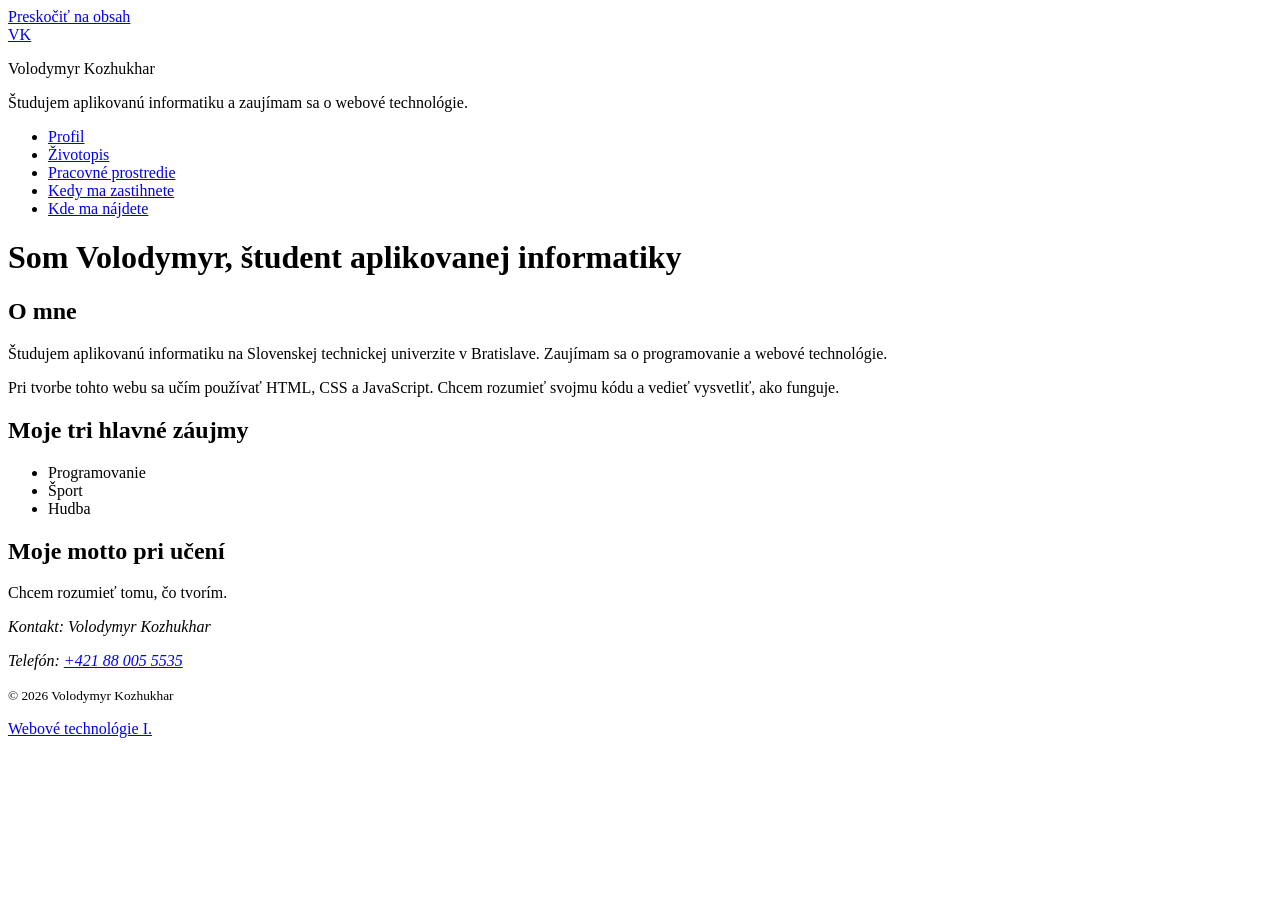
==== Z1_kozhukhar/index.html @ 96ff702a "WIP(Zadanie1): adds main page and site structure" ====
<!DOCTYPE html>
<html lang="sk">
<head>
    <meta charset="UTF-8">
    <meta name="viewport" content="width=device-width, initial-scale=1.0">
    <meta name="description" content="Volám sa Volodymyr Kozhukhar a študujem aplikovanú informatiku na STU v Bratislave. Toto je moja osobná stránka.">
    <meta property="og:title" content="Profil | Volodymyr Kozhukhar">
    <meta property="og:description" content="Spoznajte moje štúdium, záujmy a zameranie na webové technológie.">
    <title>Profil | Volodymyr Kozhukhar</title>
    <link rel="stylesheet" href="css/style.css">
</head>
<body>
    <a href="#main-content">Preskočiť na obsah</a>

    <header class="site-header">
        <a class="site-logo" href="index.html" aria-label="Volodymyr Kozhukhar – úvodná stránka">VK</a>
        <p class="site-name">Volodymyr Kozhukhar</p>
        <p class="site-tagline">Študujem aplikovanú informatiku a zaujímam sa o webové technológie.</p>
    </header>

    <nav class="site-nav" aria-label="Hlavná navigácia">
        <ul class="nav-list">
            <li><a class="nav-link" href="index.html" aria-current="page">Profil</a></li>
            <li><a class="nav-link" href="pages/cv.html">Životopis</a></li>
            <li><a class="nav-link" href="pages/workspace.html">Pracovné prostredie</a></li>
            <li><a class="nav-link" href="pages/schedule.html">Kedy ma zastihnete</a></li>
            <li><a class="nav-link" href="pages/map.html">Kde ma nájdete</a></li>
        </ul>
    </nav>

    <main id="main-content">
        <h1>Som Volodymyr, študent aplikovanej informatiky</h1>

        <section class="profile" aria-labelledby="about-heading">
            <h2 id="about-heading">O mne</h2>
            <p>
                Študujem aplikovanú informatiku na Slovenskej technickej univerzite
                v Bratislave. Zaujímam sa o programovanie a webové technológie.
            </p>
            <p>
                Pri tvorbe tohto webu sa učím používať HTML, CSS a JavaScript.
                Chcem rozumieť svojmu kódu a vedieť vysvetliť, ako funguje.
            </p>
        </section>

        <section class="interests" aria-labelledby="interests-heading">
            <h2 id="interests-heading">Moje tri hlavné záujmy</h2>
            <ul>
                <li>Programovanie</li>
                <li>Šport</li>
                <li>Hudba</li>
            </ul>
        </section>

        <aside class="profile-motto" aria-labelledby="motto-heading">
            <h2 id="motto-heading">Moje motto pri učení</h2>
            <p>Chcem rozumieť tomu, čo tvorím.</p>
        </aside>
    </main>

    <footer class="site-footer">
        <address class="contact">
            <p>Kontakt: Volodymyr Kozhukhar</p>
            <p>Telefón: <a href="tel:+421880055535">+421 88 005 5535</a></p>
        </address>
        <p><small>© 2026 Volodymyr Kozhukhar</small></p>
        <p><a href="https://webte.iolab.sk/">Webové technológie I.</a></p>
    </footer>
</body>
</html>
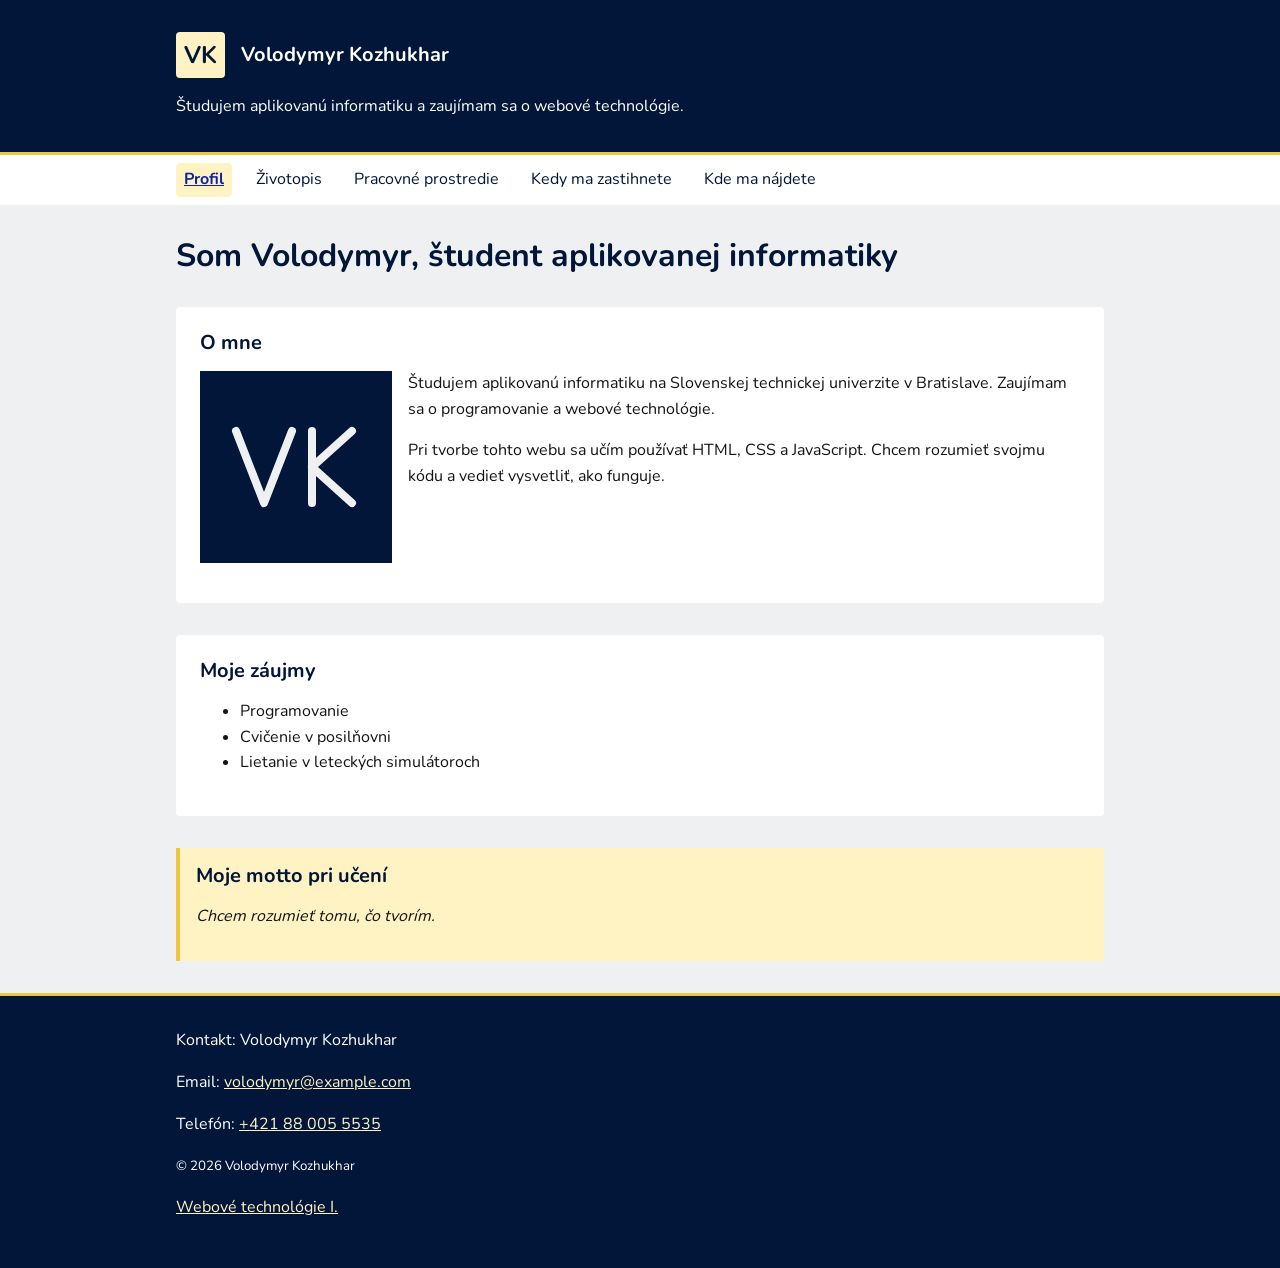
==== commit 88fa4f1b: "feat(Zadanie1): adds all html pages and css files" ====
--- a/Z1_kozhukhar/index.html
+++ b/Z1_kozhukhar/index.html
@@ -10,7 +10,7 @@
     <link rel="stylesheet" href="css/style.css">
 </head>
 <body>
-    <a href="#main-content">Preskočiť na obsah</a>
+    <a class="skip-link" href="#main-content">Preskočiť na obsah</a>
 
     <header class="site-header">
         <a class="site-logo" href="index.html" aria-label="Volodymyr Kozhukhar – úvodná stránka">VK</a>
@@ -19,6 +19,8 @@
     </header>
 
     <nav class="site-nav" aria-label="Hlavná navigácia">
+        <input class="menu-toggle" type="checkbox" id="menu-toggle">
+        <label class="menu-label" for="menu-toggle">☰ Menu</label>
         <ul class="nav-list">
             <li><a class="nav-link" href="index.html" aria-current="page">Profil</a></li>
             <li><a class="nav-link" href="pages/cv.html">Životopis</a></li>
@@ -33,6 +35,7 @@
 
         <section class="profile" aria-labelledby="about-heading">
             <h2 id="about-heading">O mne</h2>
+            <img class="profile-image" src="img/avatar.svg" alt="Avatar s mojimi iniciálami VK" width="240" height="240" loading="lazy">
             <p>
                 Študujem aplikovanú informatiku na Slovenskej technickej univerzite
                 v Bratislave. Zaujímam sa o programovanie a webové technológie.
@@ -44,11 +47,11 @@
         </section>
 
         <section class="interests" aria-labelledby="interests-heading">
-            <h2 id="interests-heading">Moje tri hlavné záujmy</h2>
+            <h2 id="interests-heading">Moje záujmy</h2>
             <ul>
                 <li>Programovanie</li>
-                <li>Šport</li>
-                <li>Hudba</li>
+                <li>Cvičenie v posilňovni</li>
+                <li>Lietanie v leteckých simulátoroch</li>
             </ul>
         </section>
 
@@ -61,6 +64,7 @@
     <footer class="site-footer">
         <address class="contact">
             <p>Kontakt: Volodymyr Kozhukhar</p>
+            <p>Email: <a href="mailto:volodymyr@example.com">volodymyr@example.com</a></p>
             <p>Telefón: <a href="tel:+421880055535">+421 88 005 5535</a></p>
         </address>
         <p><small>© 2026 Volodymyr Kozhukhar</small></p>
--- a/Z1_kozhukhar/css/style.css
+++ b/Z1_kozhukhar/css/style.css
@@ -0,0 +1,559 @@
+@font-face {
+    font-family: "Nunito";
+    src: url("../fonts/nunito-latin.woff2") format("woff2");
+    font-weight: 400 700;
+    font-display: swap;
+}
+
+@font-face {
+    font-family: "Nunito";
+    src: url("../fonts/nunito-latin-ext.woff2") format("woff2");
+    font-weight: 400 700;
+    font-display: swap;
+    unicode-range: U+0100-02BA, U+02BD-02C5, U+02C7-02CC, U+02CE-02D7, U+02DD-02FF, U+0304, U+0308, U+0329, U+1D00-1DBF, U+1E00-1E9F, U+1EF2-1EFF, U+2020, U+20A0-20AB, U+20AD-20C4, U+2113, U+2C60-2C7F, U+A720-A7FF;
+}
+
+:root {
+    --color-brand: #011638;
+    --color-brand-secondary: #0d21a1;
+    --color-accent: #eec643;
+    --color-accent-soft: #fff3c4;
+    --color-text: #141414;
+    --color-background: #eff0f2;
+    --color-surface: #ffffff;
+    --color-shadow: rgb(0 0 0 / 0.18);
+    --radius: 0.25rem;
+    --space: 1rem;
+    --content-width: 60rem;
+    --dot-size: 1rem;
+    --panel-width: 16rem;
+    --panel-area: 9rem;
+}
+
+* {
+    box-sizing: border-box;
+}
+
+body {
+    margin: 0;
+    font-family: "Nunito", sans-serif;
+    font-size: 1rem;
+    line-height: 1.6;
+    color: var(--color-text);
+    background-color: var(--color-background);
+}
+
+main {
+    max-width: var(--content-width);
+    margin-inline: auto;
+    padding-inline: var(--space);
+}
+
+.site-header,
+.site-nav,
+.site-footer {
+    padding-inline: max(var(--space), calc((100% - var(--content-width)) / 2 + var(--space)));
+}
+
+.schedule-page {
+    --content-width: 90rem;
+}
+
+.site-header,
+main,
+.site-footer {
+    padding-block: calc(2 * var(--space));
+}
+
+main > section,
+main > aside {
+    margin-top: calc(2 * var(--space));
+}
+
+main > section {
+    padding: calc(1.5 * var(--space));
+    background-color: var(--color-surface);
+    border-radius: var(--radius);
+}
+
+.site-header {
+    display: flex;
+    flex-wrap: wrap;
+    align-items: center;
+    gap: var(--space);
+    color: var(--color-surface);
+    background-color: var(--color-brand);
+    border-bottom: 3px solid var(--color-accent);
+}
+
+.site-logo {
+    padding: 0.25rem 0.5rem;
+    color: var(--color-brand);
+    background-color: var(--color-accent-soft);
+    border-radius: var(--radius);
+    font-size: 1.5rem;
+    font-weight: 700;
+    text-decoration: none;
+}
+
+.site-name {
+    margin: 0;
+    font-size: 1.25rem;
+    font-weight: 700;
+}
+
+.site-tagline {
+    flex-basis: 100%;
+    margin: 0;
+}
+
+.site-nav {
+    padding-block: calc(var(--space) / 2);
+    background-color: var(--color-surface);
+}
+
+.nav-list {
+    display: flex;
+    flex-wrap: wrap;
+    gap: var(--space);
+    list-style: none;
+    margin: 0;
+    padding: 0;
+}
+
+.nav-link {
+    display: inline-block;
+    padding: 0.25rem 0.5rem;
+    color: var(--color-brand);
+    border-radius: var(--radius);
+    text-decoration: none;
+}
+
+.nav-link:hover {
+    background-color: var(--color-accent-soft);
+    text-decoration: underline;
+}
+
+.nav-link[aria-current="page"] {
+    color: var(--color-brand-secondary);
+    background-color: var(--color-accent-soft);
+    font-weight: 700;
+    text-decoration: underline;
+}
+
+h1,
+h2 {
+    margin: 0 0 var(--space);
+    color: var(--color-brand);
+    line-height: 1.2;
+}
+
+h1 {
+    font-size: 2rem;
+}
+
+h2 {
+    font-size: 1.25rem;
+}
+
+p {
+    margin: 0 0 var(--space);
+}
+
+a {
+    color: var(--color-brand);
+}
+
+.profile-motto {
+    border-inline-start: 0.25rem solid var(--color-accent);
+    padding: var(--space);
+    background-color: var(--color-accent-soft);
+}
+
+.profile-motto p {
+    font-style: italic;
+}
+
+.site-footer {
+    color: var(--color-surface);
+    background-color: var(--color-brand);
+    border-top: 3px solid var(--color-accent);
+}
+
+.site-footer a {
+    color: var(--color-accent-soft);
+}
+
+.contact,
+.cv-contact address {
+    font-style: normal;
+}
+
+.cv-layout {
+    display: grid;
+    grid-template-columns: 1fr;
+}
+
+.cv-contact,
+.cv-content {
+    padding: var(--space);
+}
+
+.cv-contact {
+    color: var(--color-background);
+    background-color: var(--color-brand);
+}
+
+.cv-contact h2,
+.cv-contact a {
+    color: inherit;
+}
+
+.cv-content {
+    background-color: var(--color-surface);
+}
+
+.cv-content > section + section {
+    margin-top: calc(2 * var(--space));
+}
+
+@media (min-width: 48rem) {
+    .cv-layout {
+        grid-template-columns: 1fr 2fr;
+    }
+
+    .map-controls {
+        grid-template-columns: 1fr 1fr;
+    }
+}
+
+.table-container {
+    overflow-x: auto;
+}
+
+.schedule-table {
+    width: 100%;
+    min-width: 48rem;
+    /* border-collapse: collapse; */
+    background-color: var(--color-surface);
+}
+
+.schedule-table caption {
+    margin-bottom: var(--space);
+}
+
+.schedule-table th,
+.schedule-table td {
+    border: 1px solid var(--color-brand);
+    padding: calc(var(--space) / 2);
+    text-align: center;
+    vertical-align: top;
+}
+
+.schedule-table thead {
+    color: var(--color-background);
+    background-color: var(--color-brand);
+}
+
+.schedule-table tbody tr:nth-of-type(even) {
+    background-color: var(--color-background);
+}
+
+.schedule-table .lecture {
+    background-color: var(--color-accent);
+}
+
+.schedule-table .exercise {
+    color: var(--color-background);
+    background-color: var(--color-brand-secondary);
+}
+
+.schedule-table .sport {
+    color: var(--color-background);
+    background-color: var(--color-text);
+}
+
+.skip-link {
+    position: absolute;
+    top: 0;
+    left: var(--space);
+    z-index: 1;
+    transform: translateY(-100%);
+    padding: calc(var(--space) / 2);
+    color: var(--color-background);
+    background-color: var(--color-brand);
+}
+
+.skip-link:focus {
+    transform: translateY(0);
+}
+
+a:focus-visible,
+input:focus-visible,
+select:focus-visible,
+button:focus-visible,
+.menu-toggle:focus-visible + .menu-label {
+    outline: 2px solid var(--color-brand-secondary);
+    outline-offset: 0.25rem;
+}
+
+.menu-toggle,
+.menu-label {
+    display: none;
+}
+
+img {
+    max-width: 100%;
+    height: auto;
+}
+
+.profile {
+    display: flow-root;
+}
+
+.profile-image {
+    float: left;
+    width: 12rem;
+    margin: 0 var(--space) var(--space) 0;
+}
+
+.cv-image {
+    display: block;
+    width: 12rem;
+    margin-bottom: var(--space);
+}
+
+.cockpit {
+    position: relative;
+}
+
+.cockpit img {
+    display: block;
+    width: 100%;
+}
+
+.hotspot {
+    position: absolute;
+    left: var(--x);
+    top: var(--y);
+    width: var(--dot-size);
+    height: var(--dot-size);
+    transform: translate(-50%, -50%);
+}
+
+.hotspot-stick {
+    --x: 47%;
+    --y: 86%;
+}
+
+.hotspot-throttle {
+    --x: 10%;
+    --y: 92%;
+}
+
+.hotspot-hud {
+    --x: 46%;
+    --y: 15%;
+}
+
+.hotspot-gear {
+    --x: 20%;
+    --y: 78%;
+}
+
+.hotspot-fuel {
+    --x: 61%;
+    --y: 72%;
+}
+
+.hotspot-dot {
+    display: block;
+    width: 100%;
+    height: 100%;
+    padding: 0;
+    background-color: var(--color-accent);
+    border: 2px solid var(--color-surface);
+    border-radius: 50%;
+    box-shadow: 0 0 0 2px var(--color-accent);
+    cursor: pointer;
+}
+
+.hotspot-dot:hover,
+.hotspot-dot:focus-visible {
+    background-color: var(--color-brand-secondary);
+}
+
+.hotspot-panel {
+    position: absolute;
+    top: 100%;
+    left: 0;
+    width: var(--panel-width);
+    padding: var(--space);
+    font-size: 0.875rem;
+    line-height: 1.4;
+    color: var(--color-text);
+    background-color: var(--color-surface);
+    border-left: 4px solid var(--color-brand);
+    border-radius: var(--radius);
+    box-shadow: 0 0.5rem 1.5rem var(--color-shadow);
+    opacity: 0;
+    visibility: hidden;
+    pointer-events: none;
+    transition: opacity 0.2s, visibility 0.2s;
+}
+
+.hotspot-panel h3 {
+    margin: 0 0 calc(var(--space) / 2);
+    font-size: 1rem;
+}
+
+.hotspot-panel p {
+    margin: 0;
+}
+
+.hotspot:hover .hotspot-panel,
+.hotspot:focus-within .hotspot-panel {
+    opacity: 1;
+    visibility: visible;
+}
+
+.hotspot:hover,
+.hotspot:focus-within {
+    z-index: 2;
+}
+
+.hotspot-above .hotspot-panel {
+    top: auto;
+    bottom: 100%;
+}
+
+.hotspot-left .hotspot-panel {
+    left: auto;
+    right: 0;
+}
+
+#map {
+    height: 24rem;
+    border: 1px solid var(--color-brand);
+    background-color: var(--color-surface);
+}
+
+.map-controls {
+    display: grid;
+    gap: var(--space);
+    margin-bottom: var(--space);
+}
+
+.map-controls label {
+    display: block;
+}
+
+.map-controls input,
+.map-controls select,
+.button {
+    font: inherit;
+    padding: calc(var(--space) / 2);
+    border: 1px solid var(--color-brand);
+    border-radius: var(--radius);
+}
+
+.map-controls input,
+.map-controls select {
+    width: 100%;
+    color: var(--color-text);
+    background-color: var(--color-surface);
+}
+
+.button {
+    align-self: end;
+    color: var(--color-background);
+    background-color: var(--color-brand);
+    cursor: pointer;
+}
+
+.button:disabled {
+    opacity: 0.6;
+    cursor: default;
+}
+
+@media (max-width: 48rem) {
+    .cockpit {
+        margin-bottom: calc(var(--panel-area) + var(--space));
+    }
+
+    .hotspot {
+        position: static;
+        width: auto;
+        height: 0;
+        transform: none;
+    }
+
+    .hotspot-dot {
+        position: absolute;
+        left: var(--x);
+        top: var(--y);
+        width: var(--dot-size);
+        height: var(--dot-size);
+        transform: translate(-50%, -50%);
+    }
+
+    .cockpit .hotspot-panel {
+        left: 0;
+        right: 0;
+        top: calc(100% + var(--space));
+        bottom: auto;
+        width: auto;
+        height: var(--panel-area);
+        overflow-y: auto;
+        box-shadow: none;
+        pointer-events: auto;
+        transition: none;
+    }
+
+    .cockpit:has(.hotspot:hover) .hotspot:not(:hover) .hotspot-panel {
+        opacity: 0;
+        visibility: hidden;
+    }
+
+    .cockpit:not(:has(.hotspot:hover, .hotspot:focus-within)) > .hotspot:first-of-type .hotspot-panel {
+        opacity: 1;
+        visibility: visible;
+    }
+
+    .profile-image {
+        float: none;
+        display: block;
+        margin: 0 0 var(--space);
+    }
+
+    .menu-toggle {
+        display: block;
+        position: absolute;
+        width: 1px;
+        height: 1px;
+        opacity: 0;
+    }
+
+    .menu-label {
+        display: inline-block;
+        color: var(--color-brand);
+        font-weight: 700;
+        cursor: pointer;
+    }
+
+    .nav-list {
+        display: none;
+    }
+
+    .menu-toggle:checked ~ .nav-list {
+        display: flex;
+        flex-direction: column;
+        margin-top: var(--space);
+    }
+}
+
+@media (prefers-reduced-motion: reduce) {
+    .hotspot-panel {
+        transition: none;
+    }
+}
